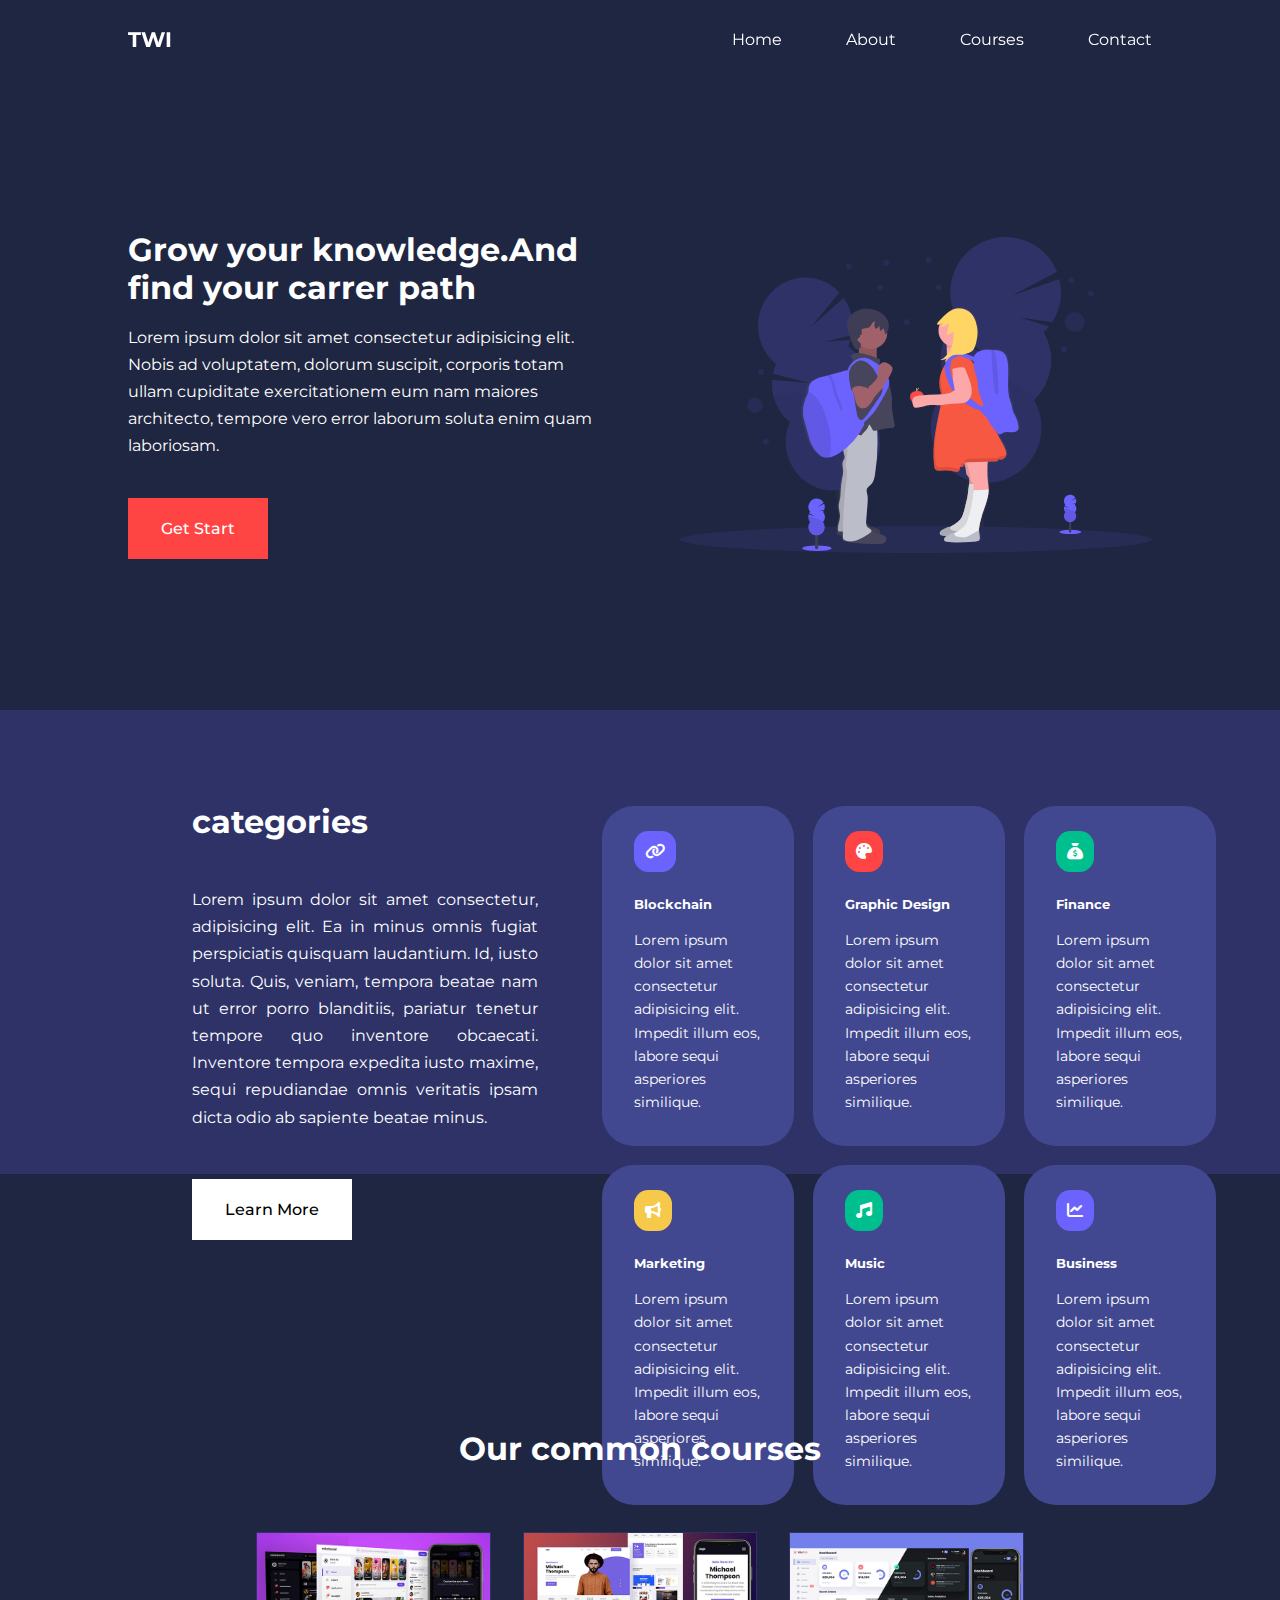
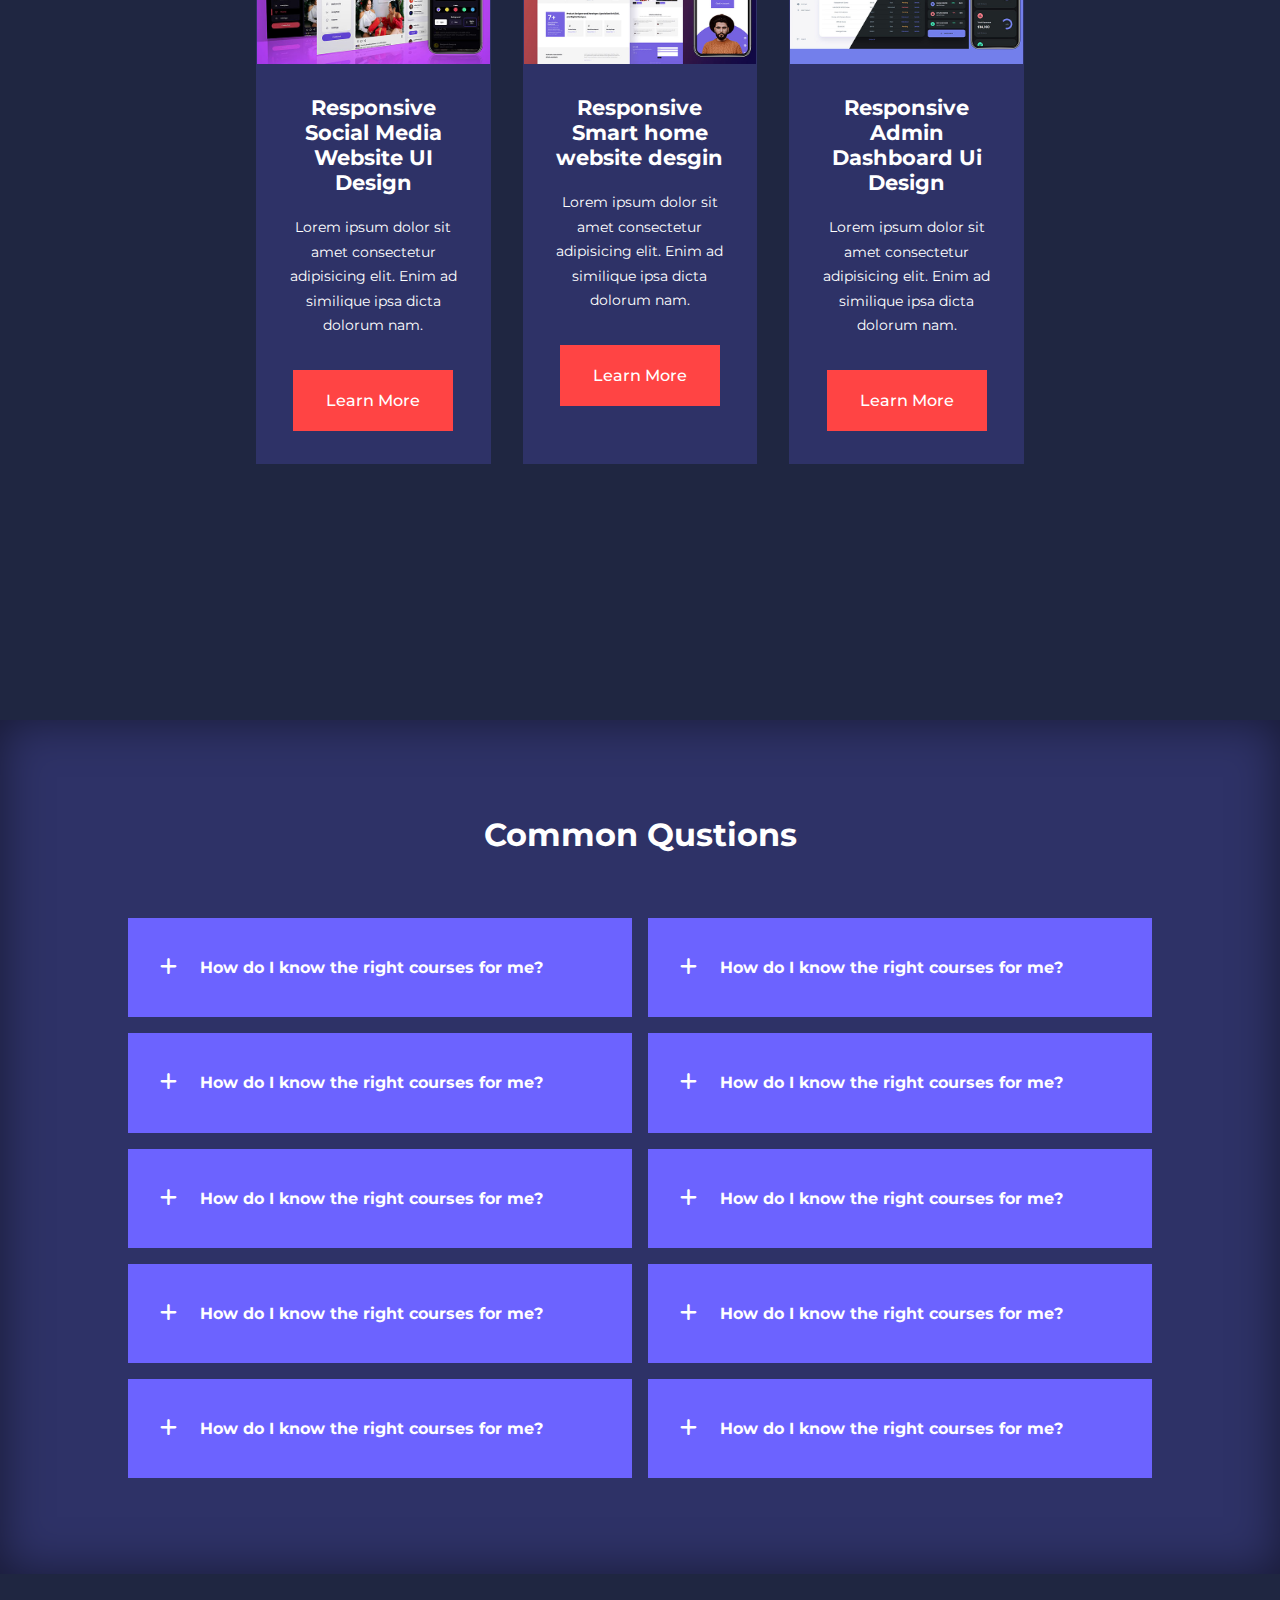
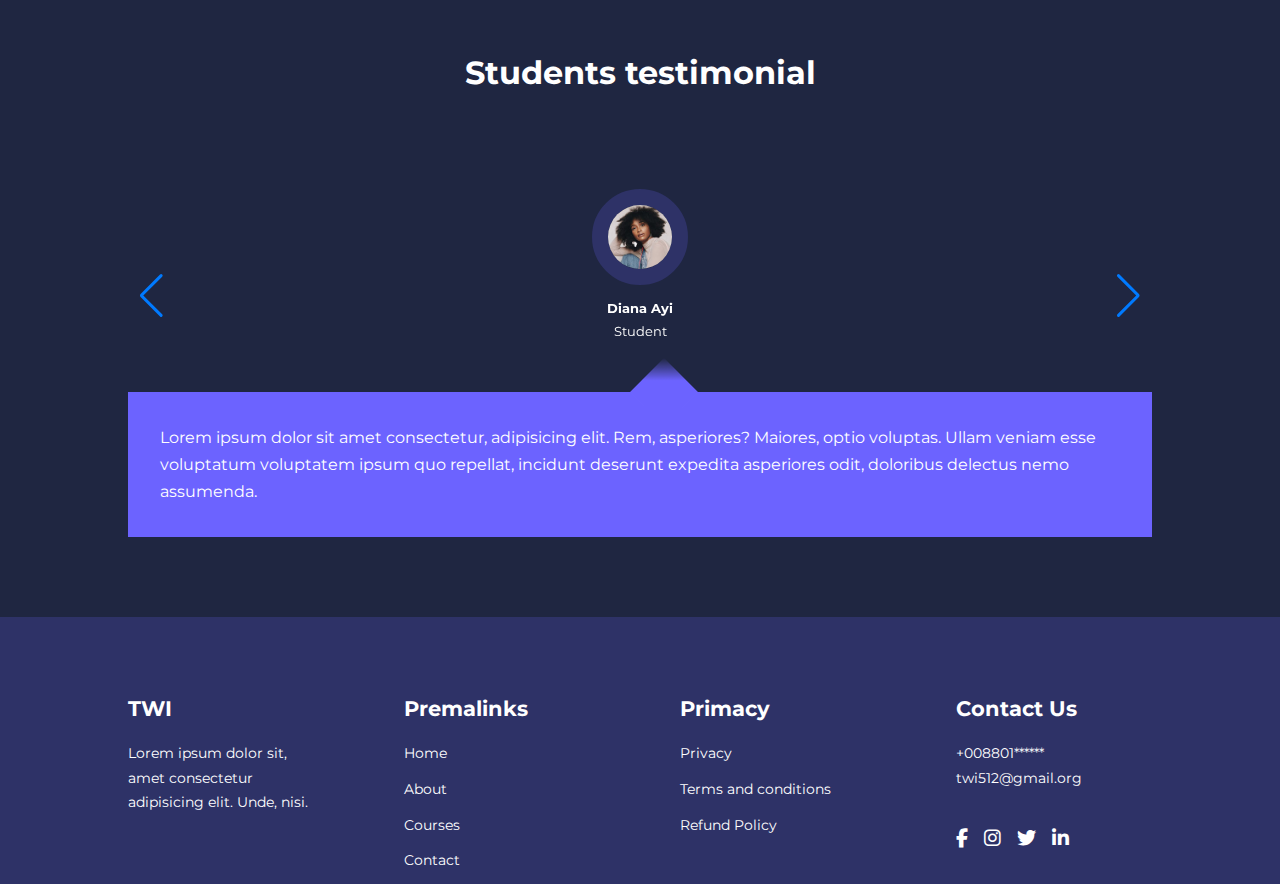
==== index.html @ 1185b28e "project on procesed" ====
<!DOCTYPE html>
<html lang="en">
<head>
    <meta charset="UTF-8">
    <meta http-equiv="X-UA-Compatible" content="IE=edge">
    <meta name="viewport" content="width=device-width, initial-scale=1.0">
    <title>TWI education</title>
    <!-- fontawsome cdn -->
    <link rel="stylesheet" href="https://cdnjs.cloudflare.com/ajax/libs/font-awesome/6.1.1/css/all.min.css">
    <!-- swiper js link -->
    <link rel="stylesheet"href="https://unpkg.com/swiper@8/swiper-bundle.min.css"/>
    <!-- custom css -->
    <link rel="stylesheet" href="css/style.css">
</head>
<body>
    <!-- navbar start -->
    <nav>
        <div class="container nav_container">
            <a href="index.html"><h4>TWI</h4></a>
            <ul class="nav_menu">
                <li><a href="index.html">Home</a></li>
                <li><a href="about.html">About</a></li>
                <li><a href="courses.html">Courses</a></li>
                <li><a href="contact.html">Contact</a></li>
            </ul>
            <button id="open-menu-btn"><i class="fa-solid fa-bars-staggered"></i></button>
            <button id="close-menu-btn"><i class="fa-solid fa-xmark"></i></button>
        </div>
    </nav>
    <!-- navbar end -->

    <!-- start header -->
    <header>
        <div class="container header_container">
            <div class="header_left">
                <h1>Grow your knowledge.And find your carrer path</h1>
                <p>
                    Lorem ipsum dolor sit amet consectetur adipisicing elit. Nobis ad voluptatem, dolorum suscipit, corporis totam ullam cupiditate exercitationem eum nam maiores architecto, tempore vero error laborum soluta enim quam laboriosam.
                </p>
                <a href="courses.html" class="btn btn-primary">Get Start</a>

            </div>

            <div class="header_right">
                <div class="header_right_img">
                    <img src="/images/header.svg" alt="">
                </div>
            </div>
        </div>
    </header>
    <!-- end header -->
    
    <!-- catagories start -->
    <section class="categories">
        <div class="container categories_container">
            <div class="categories_left">
                <h1>categories</h1>
                <p>Lorem ipsum dolor sit amet consectetur, adipisicing elit. Ea in minus omnis fugiat perspiciatis quisquam laudantium. Id, iusto soluta. Quis, veniam, tempora beatae nam ut error porro blanditiis, pariatur tenetur tempore quo inventore obcaecati. Inventore tempora expedita iusto maxime, sequi repudiandae omnis veritatis ipsam dicta odio ab sapiente beatae minus.</p>
                <a href="#" class="btn">Learn More</a>
            </div>

            <div class="categories_right">
                <article class="category">
                    <span class="category_icon">
                        <i class="fa-solid fa-link"></i>
                    </span>
                    <h5>Blockchain</h5>
                    <p>Lorem ipsum dolor sit amet consectetur adipisicing elit. Impedit illum eos, labore sequi asperiores similique.</p>
                </article>

                <article class="category">
                    <span class="category_icon">
                        <i class="fa-solid fa-palette"></i>
                    </span>
                    <h5>Graphic Design</h5>
                    <p>Lorem ipsum dolor sit amet consectetur adipisicing elit. Impedit illum eos, labore sequi asperiores similique.</p>
                </article>

                <article class="category">
                    <span class="category_icon">
                        <i class="fa-solid fa-sack-dollar"></i>
                    </span>
                    <h5>Finance</h5>
                    <p>Lorem ipsum dolor sit amet consectetur adipisicing elit. Impedit illum eos, labore sequi asperiores similique.</p>
                </article>

                <article class="category">
                    <span class="category_icon">
                        <i class="fa-solid fa-bullhorn"></i>
                    </span>
                    <h5>Marketing</h5>
                    <p>Lorem ipsum dolor sit amet consectetur adipisicing elit. Impedit illum eos, labore sequi asperiores similique.</p>
                </article>

                <article class="category">
                    <span class="category_icon">
                        <i class="fa-solid fa-music"></i>
                    </span>
                    <h5>Music</h5>
                    <p>Lorem ipsum dolor sit amet consectetur adipisicing elit. Impedit illum eos, labore sequi asperiores similique.</p>
                </article>

                <article class="category">
                    <span class="category_icon">
                        <i class="fa-solid fa-chart-line"></i>
                    </span>
                    <h5>Business</h5>
                    <p>Lorem ipsum dolor sit amet consectetur adipisicing elit. Impedit illum eos, labore sequi asperiores similique.</p>
                </article>
            </div>
        </div>
    </section>
    <!-- catogories end -->

    <!-- course section start -->
    <section class="courses">
        <h2>Our common courses</h2>
        <div class="container courses_container">
            <article class="course">
                <div class="course_img">
                    <img src="/images/course1.jpg" alt="">
                </div>
                <div class="courses_info">
                    <h4>Responsive Social Media Website UI Design</h4>
                    <p>Lorem ipsum dolor sit amet consectetur adipisicing elit. Enim ad similique ipsa dicta dolorum nam.</p>
                    <a href="courses.html" class="btn btn-primary">Learn More</a>
                </div>
            </article>

            <article class="course">
                <div class="course_img">
                    <img src="/images/course2.jpg" alt="">
                </div>
                <div class="courses_info">
                    <h4>Responsive Smart home website desgin</h4>
                    <p>Lorem ipsum dolor sit amet consectetur adipisicing elit. Enim ad similique ipsa dicta dolorum nam.</p>
                    <a href="courses.html" class="btn btn-primary">Learn More</a>
                </div>
            </article>

            <article class="course">
                <div class="course_img">
                    <img src="/images/course3.jpg" alt="">
                </div>
                <div class="courses_info">
                    <h4>Responsive Admin Dashboard Ui Design</h4>
                    <p>Lorem ipsum dolor sit amet consectetur adipisicing elit. Enim ad similique ipsa dicta dolorum nam.</p>
                    <a href="courses.html" class="btn btn-primary">Learn More</a>
                </div>
            </article>
        </div>
    </section>
    <!-- course section end -->

    <!-- faq section start-->
    <section class="faqs">
        <h2>Common Qustions</h2>
        <div class="container faqs_container">
            <article class="faq">
                <div class="faq_icon"><i class="fa-solid fa-plus"></i></div>
                <div class="qus_ans">
                    <h4>How do I know the right courses for me?</h4>
                    <p>Lorem ipsum dolor, sit amet consectetur adipisicing elit. Fugiat officiis quis dolores nostrum atque assumenda facere distinctio excepturi, optio magnam voluptatem suscipit! Odit repellendus quisquam exercitationem corrupti mollitia! Beatae, odio!</p>
                </div>
            </article>

            <article class="faq">
                <div class="faq_icon"><i class="fa-solid fa-plus"></i></div>
                <div class="qus_ans">
                    <h4>How do I know the right courses for me?</h4>
                    <p>Lorem ipsum dolor, sit amet consectetur adipisicing elit. Fugiat officiis quis dolores nostrum atque assumenda facere distinctio excepturi, optio magnam voluptatem suscipit! Odit repellendus quisquam exercitationem corrupti mollitia! Beatae, odio!</p>
                </div>
            </article>

            <article class="faq">
                <div class="faq_icon"><i class="fa-solid fa-plus"></i></div>
                <div class="qus_ans">
                    <h4>How do I know the right courses for me?</h4>
                    <p>Lorem ipsum dolor, sit amet consectetur adipisicing elit. Fugiat officiis quis dolores nostrum atque assumenda facere distinctio excepturi, optio magnam voluptatem suscipit! Odit repellendus quisquam exercitationem corrupti mollitia! Beatae, odio!</p>
                </div>
            </article>

            <article class="faq">
                <div class="faq_icon"><i class="fa-solid fa-plus"></i></div>
                <div class="qus_ans">
                    <h4>How do I know the right courses for me?</h4>
                    <p>Lorem ipsum dolor, sit amet consectetur adipisicing elit. Fugiat officiis quis dolores nostrum atque assumenda facere distinctio excepturi, optio magnam voluptatem suscipit! Odit repellendus quisquam exercitationem corrupti mollitia! Beatae, odio!</p>
                </div>
            </article>

            <article class="faq">
                <div class="faq_icon"><i class="fa-solid fa-plus"></i></div>
                <div class="qus_ans">
                    <h4>How do I know the right courses for me?</h4>
                    <p>Lorem ipsum dolor, sit amet consectetur adipisicing elit. Fugiat officiis quis dolores nostrum atque assumenda facere distinctio excepturi, optio magnam voluptatem suscipit! Odit repellendus quisquam exercitationem corrupti mollitia! Beatae, odio!</p>
                </div>
            </article>

            <article class="faq">
                <div class="faq_icon"><i class="fa-solid fa-plus"></i></div>
                <div class="qus_ans">
                    <h4>How do I know the right courses for me?</h4>
                    <p>Lorem ipsum dolor, sit amet consectetur adipisicing elit. Fugiat officiis quis dolores nostrum atque assumenda facere distinctio excepturi, optio magnam voluptatem suscipit! Odit repellendus quisquam exercitationem corrupti mollitia! Beatae, odio!</p>
                </div>
            </article>

            <article class="faq">
                <div class="faq_icon"><i class="fa-solid fa-plus"></i></div>
                <div class="qus_ans">
                    <h4>How do I know the right courses for me?</h4>
                    <p>Lorem ipsum dolor, sit amet consectetur adipisicing elit. Fugiat officiis quis dolores nostrum atque assumenda facere distinctio excepturi, optio magnam voluptatem suscipit! Odit repellendus quisquam exercitationem corrupti mollitia! Beatae, odio!</p>
                </div>
            </article>

            <article class="faq">
                <div class="faq_icon"><i class="fa-solid fa-plus"></i></div>
                <div class="qus_ans">
                    <h4>How do I know the right courses for me?</h4>
                    <p>Lorem ipsum dolor, sit amet consectetur adipisicing elit. Fugiat officiis quis dolores nostrum atque assumenda facere distinctio excepturi, optio magnam voluptatem suscipit! Odit repellendus quisquam exercitationem corrupti mollitia! Beatae, odio!</p>
                </div>
            </article>

            <article class="faq">
                <div class="faq_icon"><i class="fa-solid fa-plus"></i></div>
                <div class="qus_ans">
                    <h4>How do I know the right courses for me?</h4>
                    <p>Lorem ipsum dolor, sit amet consectetur adipisicing elit. Fugiat officiis quis dolores nostrum atque assumenda facere distinctio excepturi, optio magnam voluptatem suscipit! Odit repellendus quisquam exercitationem corrupti mollitia! Beatae, odio!</p>
                </div>
            </article>

            <article class="faq">
                <div class="faq_icon"><i class="fa-solid fa-plus"></i></div>
                <div class="qus_ans">
                    <h4>How do I know the right courses for me?</h4>
                    <p>Lorem ipsum dolor, sit amet consectetur adipisicing elit. Fugiat officiis quis dolores nostrum atque assumenda facere distinctio excepturi, optio magnam voluptatem suscipit! Odit repellendus quisquam exercitationem corrupti mollitia! Beatae, odio!</p>
                </div>
            </article>

        </div>
    </section>
    <!-- faq section end -->

    <!-- testimonial section -->
    <section class="container testimonial_container swiper mySwiper">
        <h2>Students testimonial</h2>
        <div class="swiper-wrapper">
            <article class="testimonial swiper-slide">
                <div class="avatar">
                    <img src="/images/avatar1.jpg" alt="">
                </div>
                <div class="testimonial_info">
                    <h5>Diana Ayi</h5>
                    <small>Student</small>
                </div>
                <div class="testimonial_body">
                    <p>Lorem ipsum dolor sit amet consectetur, adipisicing elit. Rem, asperiores? Maiores, optio voluptas. Ullam veniam esse voluptatum voluptatem ipsum quo repellat, incidunt deserunt expedita asperiores odit, doloribus delectus nemo assumenda.</p>
                </div>
            </article>

            <article class="testimonial swiper-slide">
                <div class="avatar">
                    <img src="/images/avatar2.jpg" alt="">
                </div>
                <div class="testimonial_info">
                    <h5>Diana Ayi</h5>
                    <small>Student</small>
                </div>
                <div class="testimonial_body">
                    <p>Lorem ipsum dolor sit amet consectetur, adipisicing elit. Rem, asperiores? Maiores, optio voluptas. Ullam veniam esse voluptatum voluptatem ipsum quo repellat, incidunt deserunt expedita asperiores odit, doloribus delectus nemo assumenda.</p>
                </div>
            </article>

            <article class="testimonial swiper-slide">
                <div class="avatar">
                    <img src="/images/avatar3.jpg" alt="">
                </div>
                <div class="testimonial_info">
                    <h5>Diana Ayi</h5>
                    <small>Student</small>
                </div>
                <div class="testimonial_body">
                    <p>Lorem ipsum dolor sit amet consectetur, adipisicing elit. Rem, asperiores? Maiores, optio voluptas. Ullam veniam esse voluptatum voluptatem ipsum quo repellat, incidunt deserunt expedita asperiores odit, doloribus delectus nemo assumenda.</p>
                </div>
            </article>

            <article class="testimonial swiper-slide">
                <div class="avatar">
                    <img src="/images/avatar4.jpg" alt="">
                </div>
                <div class="testimonial_info">
                    <h5>Diana Ayi</h5>
                    <small>Student</small>
                </div>
                <div class="testimonial_body">
                    <p>Lorem ipsum dolor sit amet consectetur, adipisicing elit. Rem, asperiores? Maiores, optio voluptas. Ullam veniam esse voluptatum voluptatem ipsum quo repellat, incidunt deserunt expedita asperiores odit, doloribus delectus nemo assumenda.</p>
                </div>
            </article>

            <article class="testimonial swiper-slide">
                <div class="avatar">
                    <img src="/images/avatar5.jpg" alt="">
                </div>
                <div class="testimonial_info">
                    <h5>Diana Ayi</h5>
                    <small>Student</small>
                </div>
                <div class="testimonial_body">
                    <p>Lorem ipsum dolor sit amet consectetur, adipisicing elit. Rem, asperiores? Maiores, optio voluptas. Ullam veniam esse voluptatum voluptatem ipsum quo repellat, incidunt deserunt expedita asperiores odit, doloribus delectus nemo assumenda.</p>
                </div>
            </article>
            
        </div>
        <div class="swiper-button-next"></div>
        <div class="swiper-button-prev"></div>
    </section>
    <!-- testimonial section end -->


    <!-- footer start -->
    <footer class="footer">
        <div class="container footer_container">
            <div class="footer_1">
                <a href="index.html" class="footer_logo"><h4>TWI</h4></a>
                <p>Lorem ipsum dolor sit, amet consectetur adipisicing elit. Unde, nisi.</p>
            </div>
            <div class="footer_2">
                <h4>Premalinks</h4>
                <ul class="premalinks">
                    <li><a href="index.html">Home</a></li>
                    <li><a href="about.html">About</a></li>
                    <li><a href="courses.html">Courses</a></li>
                    <li><a href="contact.html">Contact</a></li>
                </ul>
            </div>

            <div class="footer_3">
                <h4>Primacy</h4>
                <ul class="privacy">
                    <li><a href="#">Privacy</a></li>
                    <li><a href="#">Terms and conditions</a></li>
                    <li><a href="#">Refund Policy</a></li>
                </ul>
            </div>

            <div class="footer_4">
                <h4>Contact Us</h4>
                <div>
                    <p>+008801******</p>
                    <p>twi512@gmail.org</p>
                </div>
                <ul class="footer_socials">
                    <li>
                        <a href="#"><i class="fa-brands fa-facebook-f"></i></a>
                    </li> 
    
                    <li>
                        <a href="#"><i class="fa-brands fa-instagram"></i></a>
                    </li> 
    
                    <li>
                        <a href="#"><i class="fa-brands fa-twitter"></i></a>
                    </li> 
    
                    <li>
                        <a href="#"><i class="fa-brands fa-linkedin-in"></i></a>
                    </li> 
    
                </ul>
            </div>

            

        </div>
    </footer>
    <!-- footer end -->

    <!-- swiper js link -->
    <script src="https://unpkg.com/swiper@8/swiper-bundle.min.js"></script>
    <script>
        var swiper = new Swiper(".mySwiper", {
          slidesPerView: 1,
          spaceBetween: 30,
          loop: true,
          pagination: {
            el: ".swiper-pagination",
            clickable: true,
          },
          breakpoints :{
            600 : {
                slidesPerView : 1,
            }
          },
          navigation: {
            nextEl: ".swiper-button-next",
            prevEl: ".swiper-button-prev",
          },

        });
      </script>

    <!-- custom js -->
    <script src="/js/script.js"></script>

    
</body>
</html>
---- css/style.css ----
@import url('https://fonts.googleapis.com/css2?family=Kdam+Thmor+Pro&family=Montserrat:ital,wght@0,300;0,400;0,500;0,600;0,900;1,700&display=swap');

*{
    margin: 0;
    padding: 0;
    border: 0;
    outline: 0;
    text-decoration: none;
    list-style: none;
    box-sizing: border-box;
}

:root{
    --color-primary : #6c63ff;
    --color-success: #00bf8e;
    --color-warning: #f7c94b;
    --color-danger: #ff4444;
    --color-white : #fff;
    --color-black : #000;
    --color-danger-variant : rgba(247,88,66,0.4);
    -color-light : rgba(255,255,255,0.7);
    --color-bg : #1f2641;
    --color-bg1 : #2e3267;
    --color-bg2 : #424890;
    --container-width-lg : 80%;
    --container-width-md : 90%;
    --container-width-sm : 94%;
    --transition: all 400ms ease;
}

/* change nav color on scroll */
.window_scroll{
    background: var(--color-primary);
    box-shadow: 0 1rem 2rem rgba(0,0,0,0.2);
}

/* change nav color on scroll */

body{
    font-family: 'Montserrat', sans-serif;
    line-height: 1.7;
    color: var(--color-white);
    background: var(--color-bg);
}

.container{
    width: var(--container-width-lg);
    margin: 0 auto;
}

section {
    padding: 6rem 0;
}

section h2{
    text-align: center;
    margin-bottom: 4rem;
}

h1,
h2,
h3,
h4,
h5{
    line-height: 1.2;
}

h1{
    font-size: 2.4;
}

h2{
    font-size: 2rem;
}

h3{
    font-size: 1.6rem;
}

h4{
    font-size: 1.3rem;
}

a{
    color: var(--color-white);
}

img{
    width: 100%;
    display: block;
    object-fit: cover;
}

.btn{
    display: inline-block;
    background: var(--color-white);
    color: var(--color-black);
    padding: 1rem 2rem;
    border: 1px solid transparent;
    font-weight: 500;
    transition: var(--transition);
}

.btn:hover{
    background: transparent;
    color: var(--color-white);
    border-color: var(--color-white);
}

.btn-primary{
    background: var(--color-danger);
    color: var(--color-white);
}

/* nav css */
nav{
    background: transparent;
    width: 100vw;
    height: 5rem;
    position: fixed;
    top: 0;
    z-index: 11;
}

.nav_container{
    height: 100%;
    display: flex;
    justify-content: space-between;
    align-items: center;
}

nav button{
    display: none;
}

.nav_menu{
    display: flex;
    gap: 4rem;
    align-items: center;
}

.nav_menu a{
    font-size: 1rem;
    transition: var(--transition);
    
}

.nav_menu a:hover{
    color: var(--color-bg2);
}
/* nav css end */

/* hedaer css */
header{
    position: relative;
    top: 5rem;
    overflow: hidden;
    height: 70vh;
    margin-bottom: 5rem;
}

.header_container{
    display: grid;
    grid-template-columns: 1fr 1fr;
    align-items: center;
    gap: 5rem;
    height: 100%;
}

.header_left p{
    margin: 1rem 0 2.4rem;

}
/* header css end */

/* catagories css */
.categories{
    background: var(--color-bg1);
    height: 29rem;
}

.categories h1{
    line-height: 1;
    margin-bottom: 3rem;
}

.categories_container{
    display: grid;
    grid-template-columns: 40% 60%;
    gap: 4rem;
}

.categories_left{
    margin-left: 4rem;
}

.categories_left p{
    margin: 1rem 0 3rem;
    text-align: justify;
}

.categories_right{
    display: grid;
    grid-template-columns: repeat(3,1fr);
    gap: 1.2rem;
}

.category{
    cursor: pointer;
    background: var(--color-bg2);
    padding: 2rem;
    border-radius: 2rem;
    transition: var(--transition);
}

.category:hover{
    box-shadow: 0 3rem 3rem rgba(0,0,0,0.3);
    z-index: 1;
}

.category_icon{
    background: var(--color-primary);
    padding: 0.7rem;
    border-radius: 0.9rem;
}

.category h5{
    margin: 2rem 0 1rem;
}

.category p{
    font-size: 0.85rem;
}

.category:nth-child(2) .category_icon{
    background-color: var(--color-danger);
}

.category:nth-child(3) .category_icon{
    background-color: var(--color-success);
}

.category:nth-child(4) .category_icon{
    background-color: var(--color-warning);
}

.category:nth-child(5) .category_icon{
    background-color: var(--color-success);
}

/* catagories css end */

/* courses css */
.courses{
    margin: 10rem;
}

.courses_container{
    display: grid;
    grid-template-columns: repeat(3,1fr);
    gap: 2rem;
}

.course{
   background: var(--color-bg1);
   text-align: center;
   border: 1px solid transparent;
   transition: var(--transition);
}

.course:hover{
    background: transparent;
    border-color: var(--color-primary);
}



.courses_info{
    padding: 2rem;
}

.courses_info p{
    margin: 1.2rem 0 2rem;
    font-size: 0.9rem;
}
/* courses css end */

/* faqs css */
.faqs{
    background: var(--color-bg1);
    box-shadow: inset 0 0 3rem rgba(0,0,0,0.5);
}

.faqs_container{
    display: grid;
    grid-template-columns: 1fr 1fr;
    gap: 1rem;
}

.faq{
    padding: 2rem;
    display: flex;
    align-items: center;
    gap: 1.4rem;
    height: fit-content;
    background: var(--color-primary);
    cursor: pointer;
}

.faq h4{
    font-size: 1rem;
    line-height: 2.2;
}

.faq_icon{
    align-self: flex-start;
    font-size: 1.2rem;
}

.faq p{
    margin: 0.8rem;
    display: none;
}

.faq.open p{
    display: block;
}
/* faq css end */

/* testimonial css */
.testimonial_container{
    overflow-x: hidden;
    position: relative;
    margin-bottom: 5rem;
    margin-top: 5rem;
}

.testimonial{
    padding-top: 2rem;
}

.avatar{
    width: 6rem;
    height: 6rem;
    border-radius: 50%;
    overflow: hidden;
    margin: 0 auto 1rem;
    border: 1rem solid var(--color-bg1);
}

.testimonial_info{
    text-align: center;
}

.testimonial_body{
    background: var(--color-primary);
    padding: 2rem;
    margin-top: 3rem;
    position: relative;
}

.testimonial_body::before{
    content: "";
    display: block;
    background: linear-gradient(135deg,transparent,var(--color-primary),var(--color-primary),var(--color-primary));
    width: 3rem;
    height: 3rem;
    position: absolute;
    left: 50%;
    top: -1.5rem;
    transform: rotate(45deg);
}

/* testimonial css end */

/* footer css start */
footer{
    background: var(--color-bg1);
    padding-top: 5rem;
    font-size: 0.9rem;
}

.footer_container{
    display: grid;
    grid-template-columns: repeat(4,1fr);
    gap: 5rem;
}

.footer_container > div h4{
    margin-bottom: 1.2rem;
}

.footer_1 p{
    margin : 0 0 2rem;
}

footer ul li {
    margin-bottom: 0.7rem;
}

footer ul li a:hover{
    text-decoration: underline;
}

.footer_socials{
    display: flex;
    gap: 1rem;
    font-size: 1.2rem;
    margin-top: 2rem;
}
/* footer css end */

/* reesponsive for tablets */

@media screen and (max-width : 1024px){
    .container{
        width: var(--container-width-md);
    }

    h1{
        font-size: 2.2rem;
    }

    h2{
        font-size: 1.7rem;
    }

    h3{
        font-size: 1.4rem;
    }
    
    h4{
        font-size: 1.2rem;
    }

    nav button{
        display: inline-block;
        background: transparent;
        font-size: 1.8rem;
        color: var(--color-white);
        cursor: pointer;
    }

    nav button#close-menu-btn{
        display: none;
    }

    .nav_menu{
        position: fixed;
        top: 5rem;
        right: 5%;
        height: fit-content;
        width: 18rem;
        flex-direction: column;
        gap: 0;
        display: none;
    }

    .nav_menu li{
        width: 100%;
        height: 5.8rem
    }

    .nav_menu li a{
        background: var(--color-primary);
        box-shadow: -4rem 6rem 10rem rgba(0,0,0,0.6);
        width: 100%;
        height: 100%;
        display: grid;
        place-items: center;
    }

    .nav_menu li a:hover{
        background: var(--color-bg2);
        color: var(--color-white);
    }

}
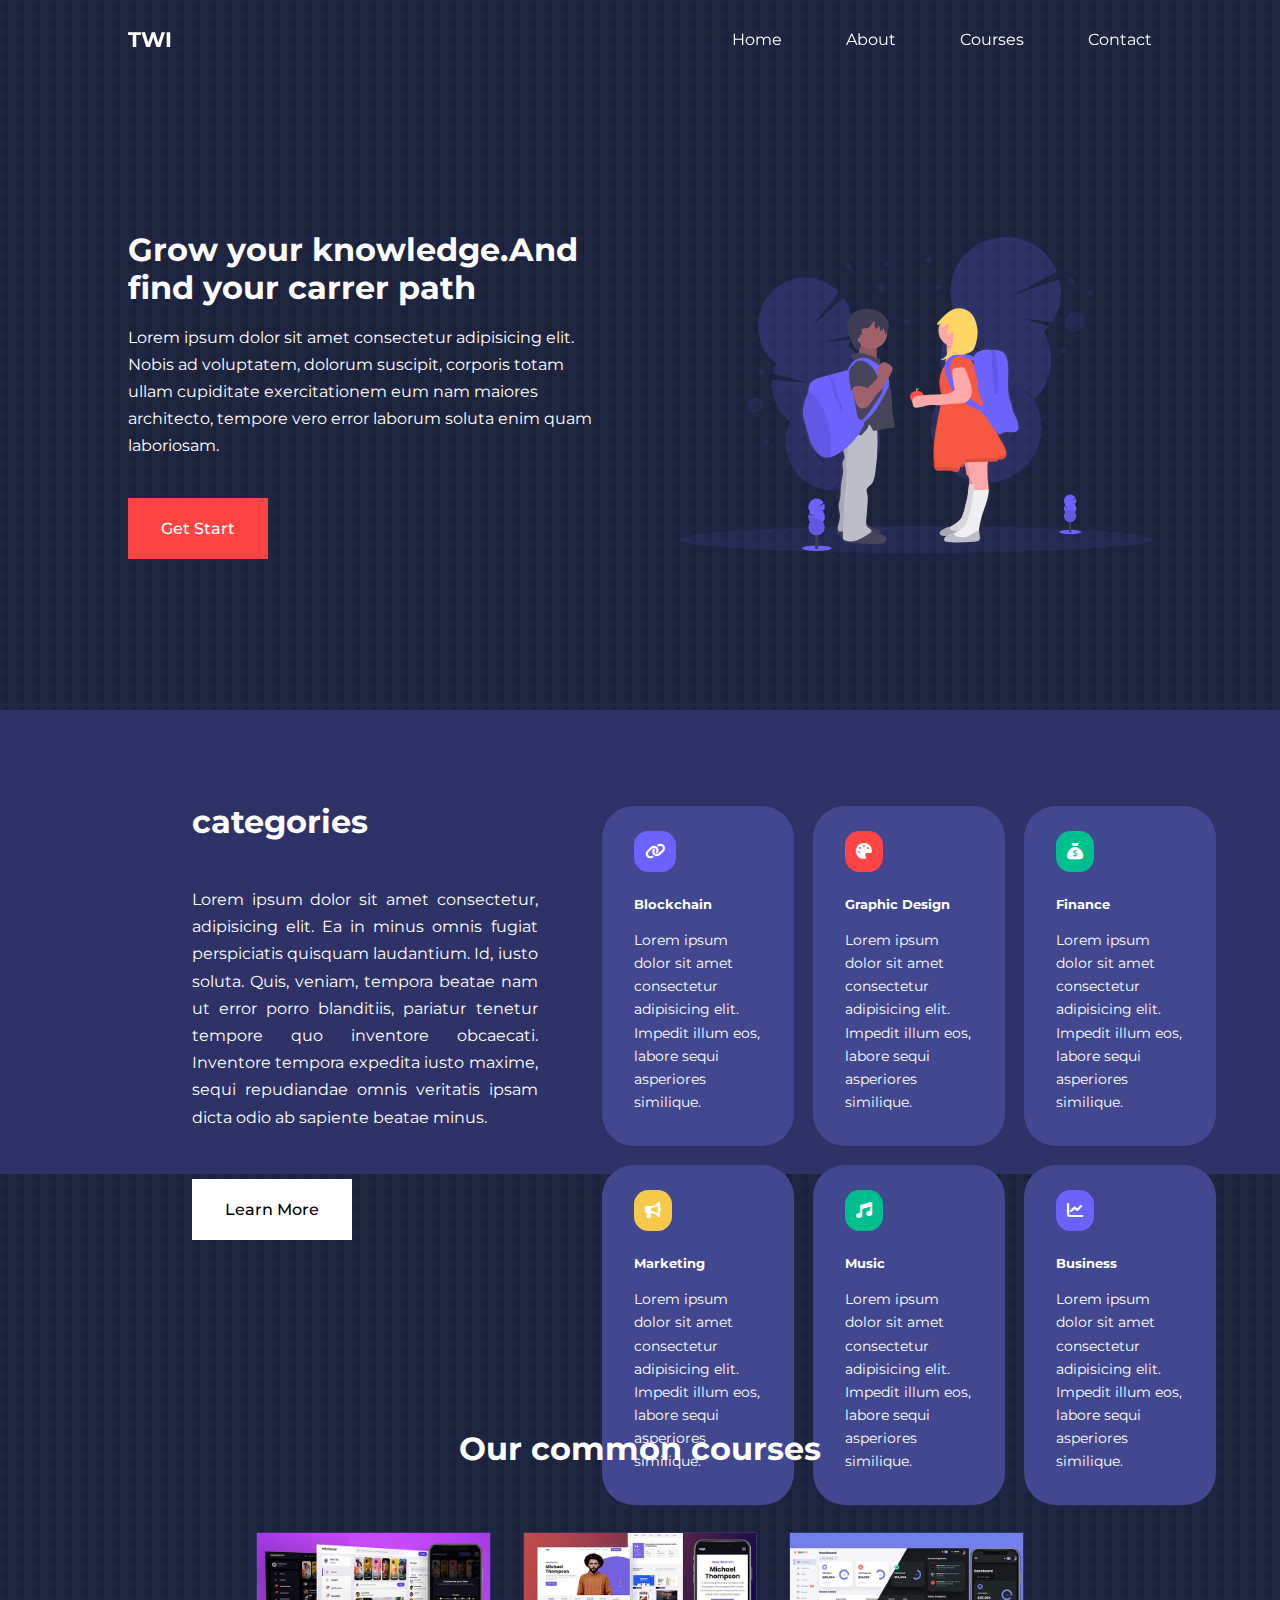
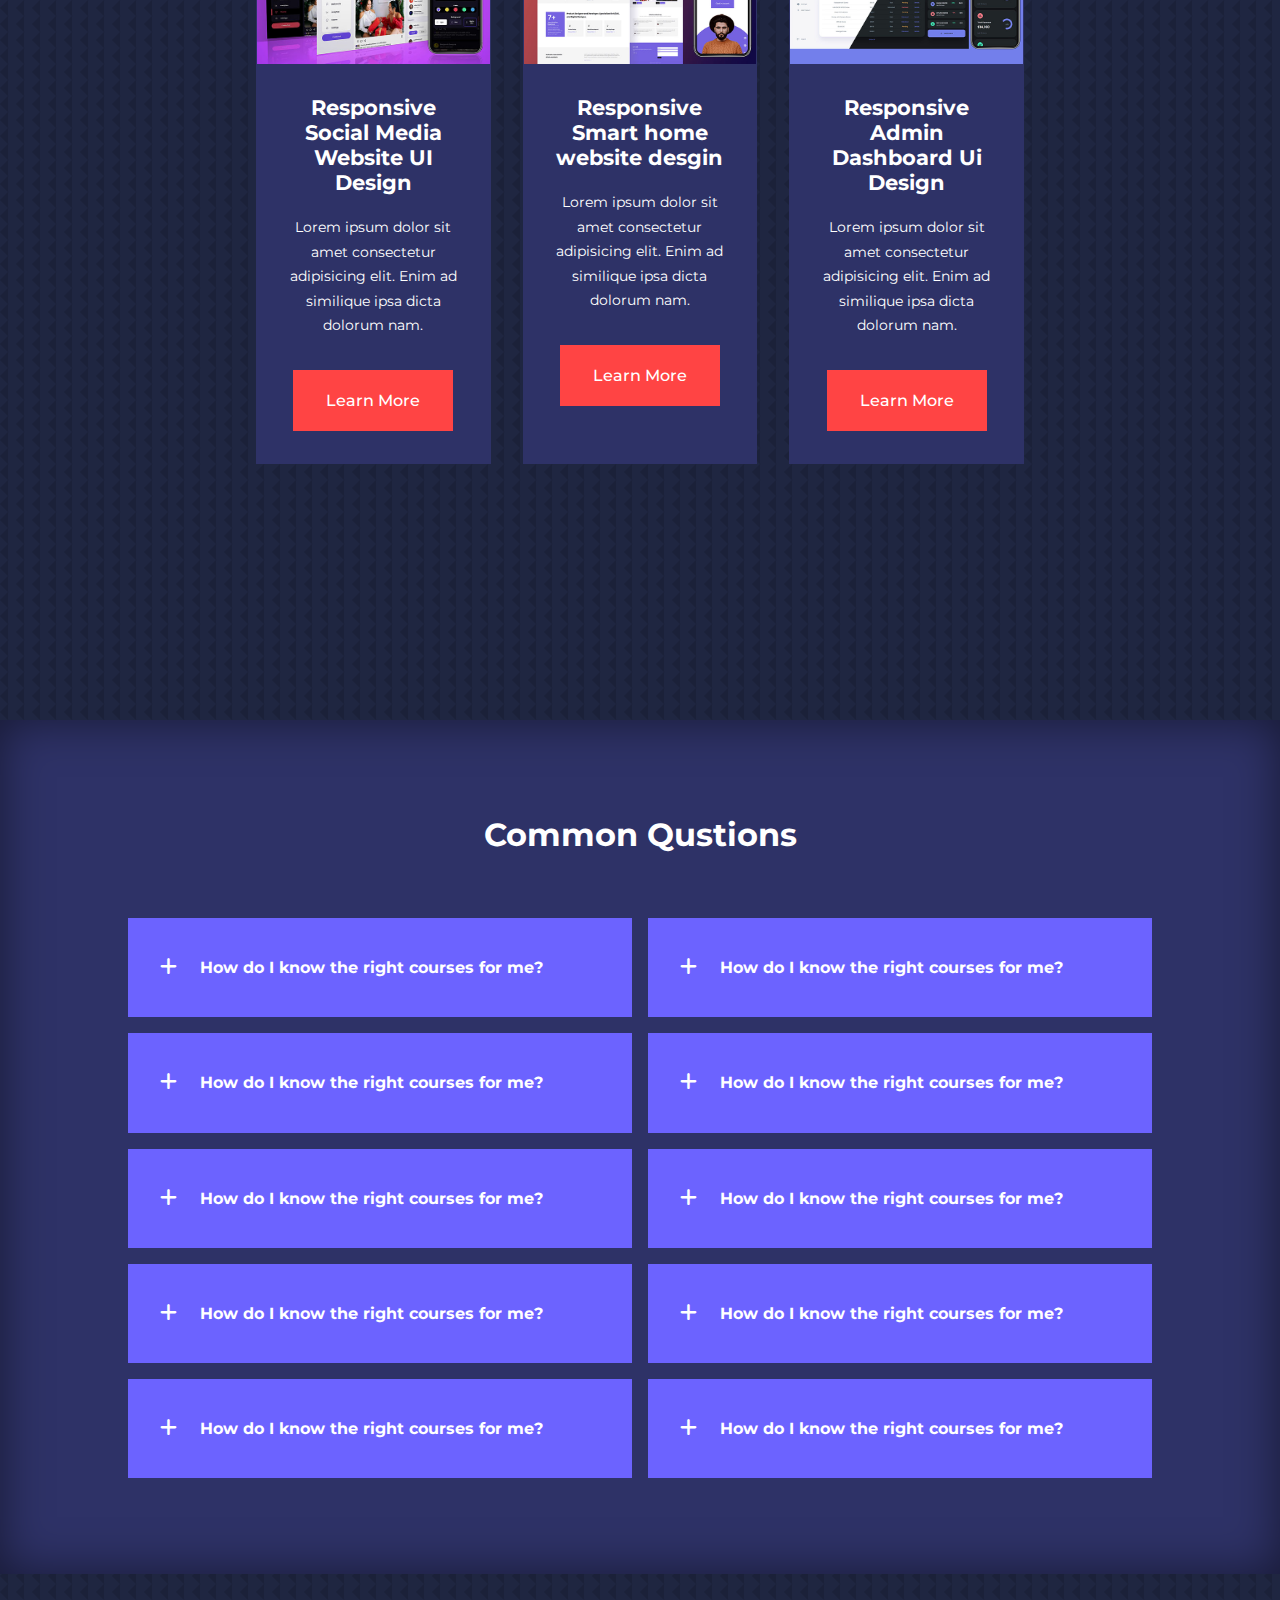
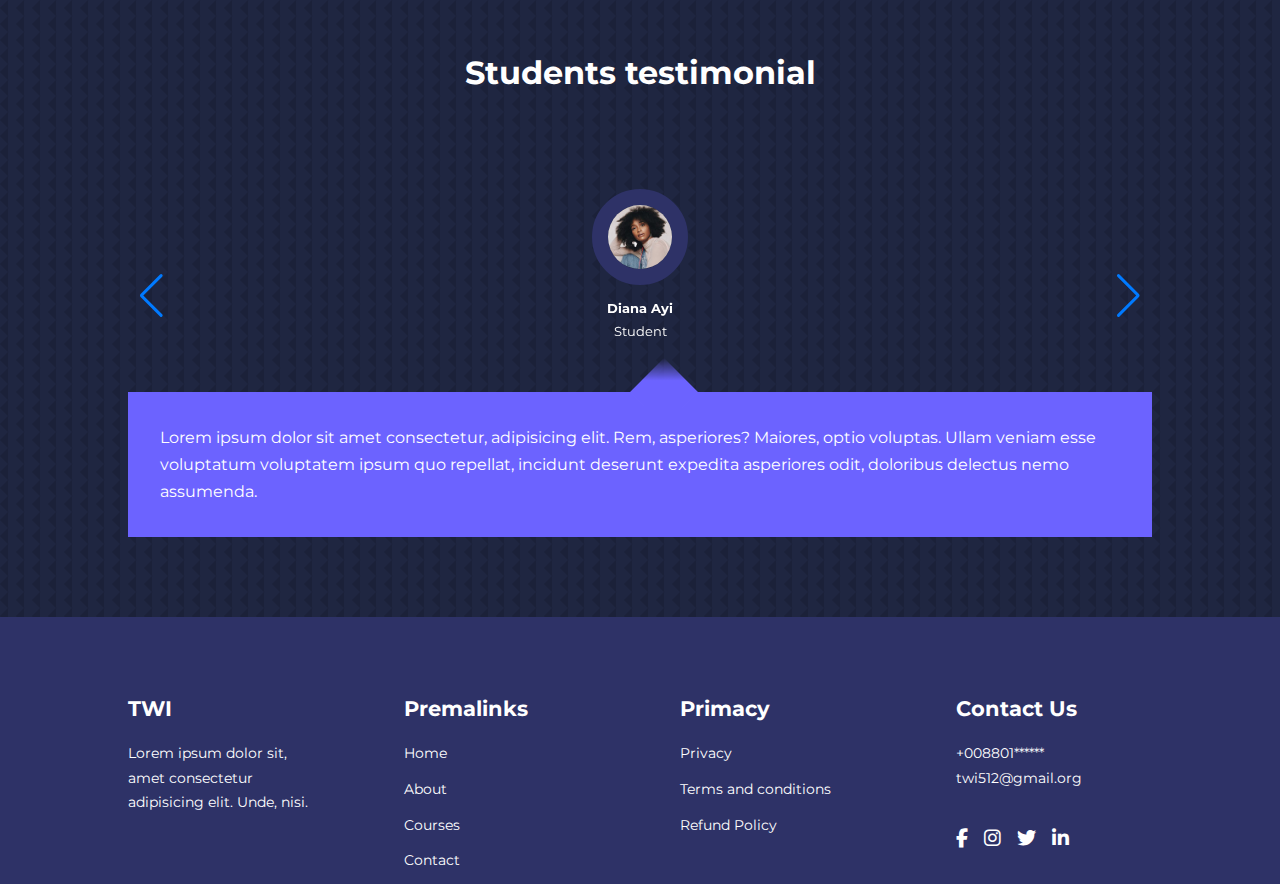
==== commit 3912c98d: "project done" ====
--- a/index.html
+++ b/index.html
@@ -11,6 +11,11 @@
     <link rel="stylesheet"href="https://unpkg.com/swiper@8/swiper-bundle.min.css"/>
     <!-- custom css -->
     <link rel="stylesheet" href="css/style.css">
+    <style>
+        body{
+            background-image: url(/images/bg-texture.png);
+        }
+    </style>
 </head>
 <body>
     <!-- navbar start -->
@@ -367,9 +372,6 @@
     
                 </ul>
             </div>
-
-            
-
         </div>
     </footer>
     <!-- footer end -->
--- a/css/style.css
+++ b/css/style.css
@@ -433,6 +433,7 @@
         font-size: 1.2rem;
     }
 
+    /* responsive nav start */
     nav button{
         display: inline-block;
         background: transparent;
@@ -458,7 +459,22 @@
 
     .nav_menu li{
         width: 100%;
-        height: 5.8rem
+        height: 5.8rem;
+        animation: animationNavItems 250ms linear forwards;
+        transform-origin: top right;
+        opacity: 0;
+    }
+
+    .nav_menu li:nth-child(2){
+        animation-delay: 150ms;
+    }
+
+    .nav_menu li:nth-child(3){
+        animation-delay: 250ms;
+    }
+
+    .nav_menu li:nth-child(4){
+        animation-delay: 350ms; 
     }
 
     .nav_menu li a{
@@ -475,4 +491,144 @@
         color: var(--color-white);
     }
 
+    @keyframes animationNavItems {
+        0%{
+            transform: rotateZ(-90deg) rotateX(90deg) scale(0.1);
+
+        }
+
+        100%{
+            transform: rotateZ(0) rotateX(0) scale(1);
+            opacity: 1;
+
+        }
+        
+    }
+    /* responsive navbar end */
+
+    /* responsive hedaer start */
+
+    header{
+        height: 52vh;
+        margin-bottom: 4rem;
+    }
+
+    .header_container{
+        gap: 0;
+        padding-bottom: 3rem;
+    }
+    /* responsive header end */
+
+    /* responsive catogogies */
+
+    .categories{
+        height: auto;
+    }
+
+    .categories_container{
+        grid-template-columns: 1fr;
+        gap: 3rem;
+    }
+    
+    .categories_left{
+        margin-right: 0;
+    }
+    /* responsive catogogies end*/
+
+    /* responsive course*/
+
+
+    .course{
+        margin-top: 0;
+    }
+
+    .courses_container{
+        grid-template-columns:repeat( auto-fit, minmax(250px, 2fr));
+    }
+    /* responsive course end */
+
+    .faqs_container{
+        grid-template-columns: 1fr;
+    }
+
+    .faq{
+        padding: 1.2rem;
+    }
+    .footer_container{
+        grid-template-columns: repeat( auto-fit, minmax(250px, 1fr) );
+
+    }
+
+}
+
+@media screen and  (max-width: 600px){
+    .container{
+        width: var(--container-width-sm);
+    }
+    
+    .nav_menu{
+        right: 3%;
+    }
+
+    header{
+        height: 100vh;
+    }
+
+    .header_left p{
+        text-align: justify;
+        margin-bottom: 1.3rem;
+       
+    }
+
+    .header_right{
+        margin-top: 1.3rem;
+    }
+
+    .header_container{
+        grid-template-columns: 1fr;
+        text-align: center;
+    }
+
+    .categories_right{
+        grid-template-columns: 1fr;
+        gap: 1rem;
+    
+    }
+
+    .category{
+        padding: 3rem;
+        border-radius: 2rem;
+    }
+
+    .category_icon{
+        margin-top: 4px;
+        display: inline-block;
+    }
+
+    .courses{
+        width: 80%;
+        margin: 0 auto;
+
+    }
+
+    .courses_container{
+        grid-template-columns: 1fr;
+        margin: 0 auto;
+    }
+
+    .courses_info{
+        text-align: justify;
+    }
+
+    .testimonial_body{
+        padding: 1.5rem;
+    }
+
+    .footer_container{
+        text-align: center;
+    }
+
+    .footer_socials {
+       justify-content: center;
+    }
 }